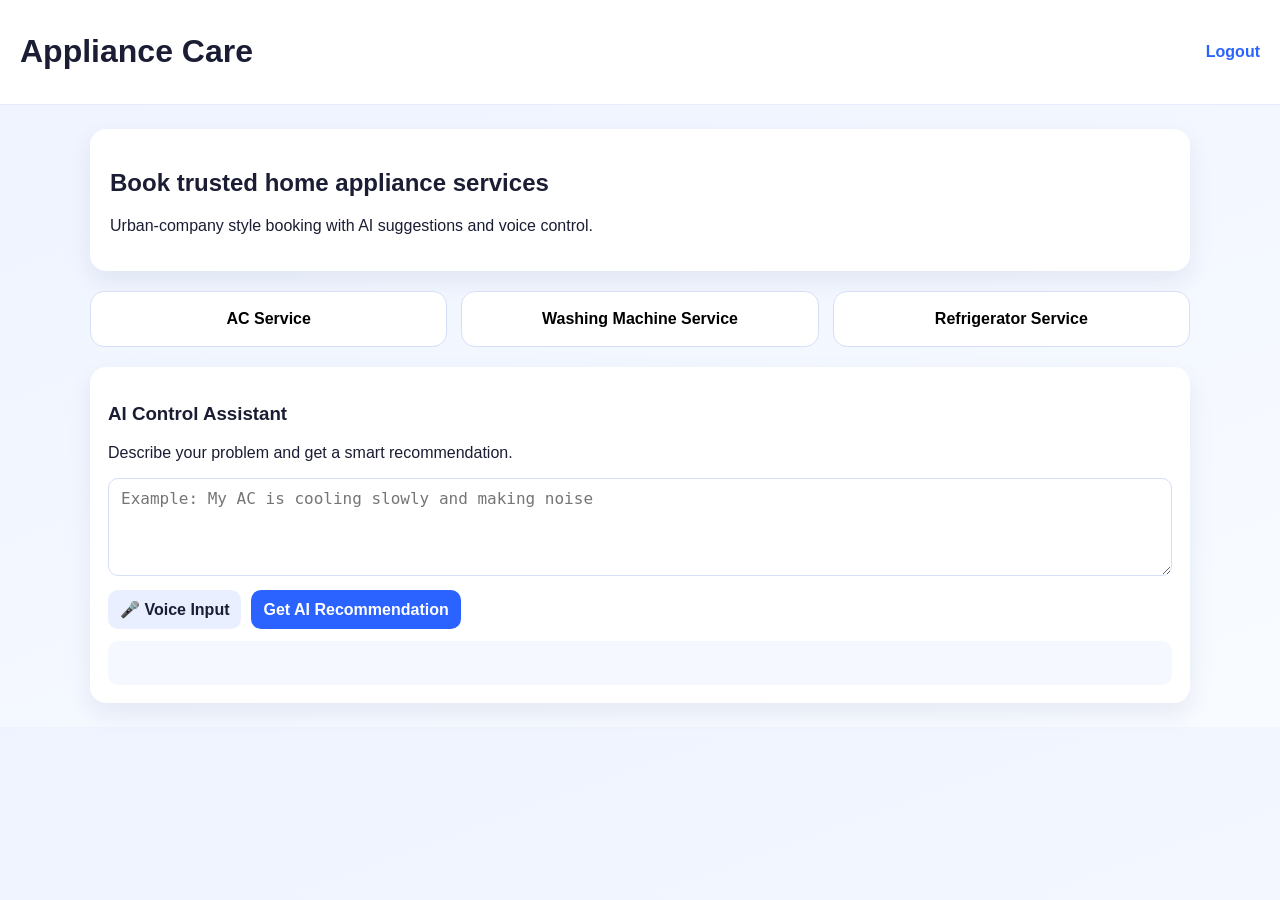
==== app.html @ b9f035ba "Create appliance service booking web app with auth, AI and voice UI" ====
<!DOCTYPE html>
<html lang="en">
<head>
  <meta charset="UTF-8" />
  <meta name="viewport" content="width=device-width, initial-scale=1.0" />
  <title>Appliance Care | Services</title>
  <link rel="stylesheet" href="styles.css" />
</head>
<body>
  <header class="topbar">
    <h1>Appliance Care</h1>
    <a class="logout" href="login.html">Logout</a>
  </header>

  <main class="dashboard">
    <section class="hero">
      <h2>Book trusted home appliance services</h2>
      <p>Urban-company style booking with AI suggestions and voice control.</p>
    </section>

    <section class="appliances">
      <button class="appliance-btn" data-appliance="ac">AC Service</button>
      <button class="appliance-btn" data-appliance="washing-machine">Washing Machine Service</button>
      <button class="appliance-btn" data-appliance="refrigerator">Refrigerator Service</button>
    </section>

    <section class="ai-panel">
      <h3>AI Control Assistant</h3>
      <p>Describe your problem and get a smart recommendation.</p>
      <textarea id="issue-input" rows="4" placeholder="Example: My AC is cooling slowly and making noise"></textarea>
      <div class="controls">
        <button id="voice-issue" class="btn secondary">🎤 Voice Input</button>
        <button id="get-advice" class="btn primary">Get AI Recommendation</button>
      </div>
      <div id="ai-response" class="ai-response"></div>
    </section>
  </main>

  <script src="app.js"></script>
</body>
</html>
---- styles.css ----
:root {
  --bg: #f6f8ff;
  --card: #ffffff;
  --primary: #2a63ff;
  --primary-dark: #1348d8;
  --text: #1a1d33;
  --muted: #5a6382;
  --accent: #e9efff;
}

* { box-sizing: border-box; }
body {
  margin: 0;
  font-family: Arial, Helvetica, sans-serif;
  color: var(--text);
  background: linear-gradient(160deg, #eef3ff, #f8fbff);
}

.auth-page {
  min-height: 100vh;
  display: grid;
  place-items: center;
  padding: 24px;
}

.auth-card, .ai-panel, .pricing-card, .booking-card, .hero {
  background: var(--card);
  border-radius: 16px;
  box-shadow: 0 10px 24px rgba(28, 43, 100, 0.08);
}

.auth-card {
  width: min(430px, 100%);
  padding: 28px;
}

.subtitle { color: var(--muted); margin-top: -8px; }
.auth-form { display: grid; gap: 10px; margin-top: 12px; }
label { font-weight: 600; font-size: 0.95rem; }
input, textarea {
  padding: 10px 12px;
  border: 1px solid #d7def8;
  border-radius: 10px;
  font-size: 1rem;
  width: 100%;
}

.btn {
  border: none;
  border-radius: 10px;
  padding: 10px 12px;
  font-size: 1rem;
  font-weight: 600;
  cursor: pointer;
}

.btn.primary { background: var(--primary); color: white; }
.btn.primary:hover { background: var(--primary-dark); }
.btn.google { background: #fff; border: 1px solid #d7def8; width: 100%; margin-top: 12px; }
.btn.secondary { background: var(--accent); color: var(--text); }
.switch-link { text-align: center; margin-top: 14px; }

.topbar {
  display: flex;
  justify-content: space-between;
  align-items: center;
  padding: 12px 20px;
  background: white;
  border-bottom: 1px solid #e7ebfd;
}
.logout { text-decoration: none; color: var(--primary); font-weight: 600; }

.dashboard, .service-page {
  width: min(1100px, 95%);
  margin: 24px auto;
  display: grid;
  gap: 20px;
}

.hero { padding: 20px; }
.appliances {
  display: grid;
  grid-template-columns: repeat(auto-fit, minmax(220px, 1fr));
  gap: 14px;
}
.appliance-btn {
  padding: 18px;
  background: #fff;
  border-radius: 14px;
  border: 1px solid #d7def8;
  font-weight: 700;
  font-size: 1rem;
  cursor: pointer;
}
.appliance-btn:hover { border-color: var(--primary); color: var(--primary); }

.ai-panel, .pricing-card, .booking-card { padding: 18px; }
.controls { display: flex; gap: 10px; margin-top: 10px; flex-wrap: wrap; }
.ai-response {
  margin-top: 12px;
  background: var(--bg);
  padding: 10px;
  border-radius: 10px;
  min-height: 44px;
}

#pricing-list { padding-left: 20px; line-height: 1.8; }
#booking-message { font-weight: 700; color: #0d7d45; }
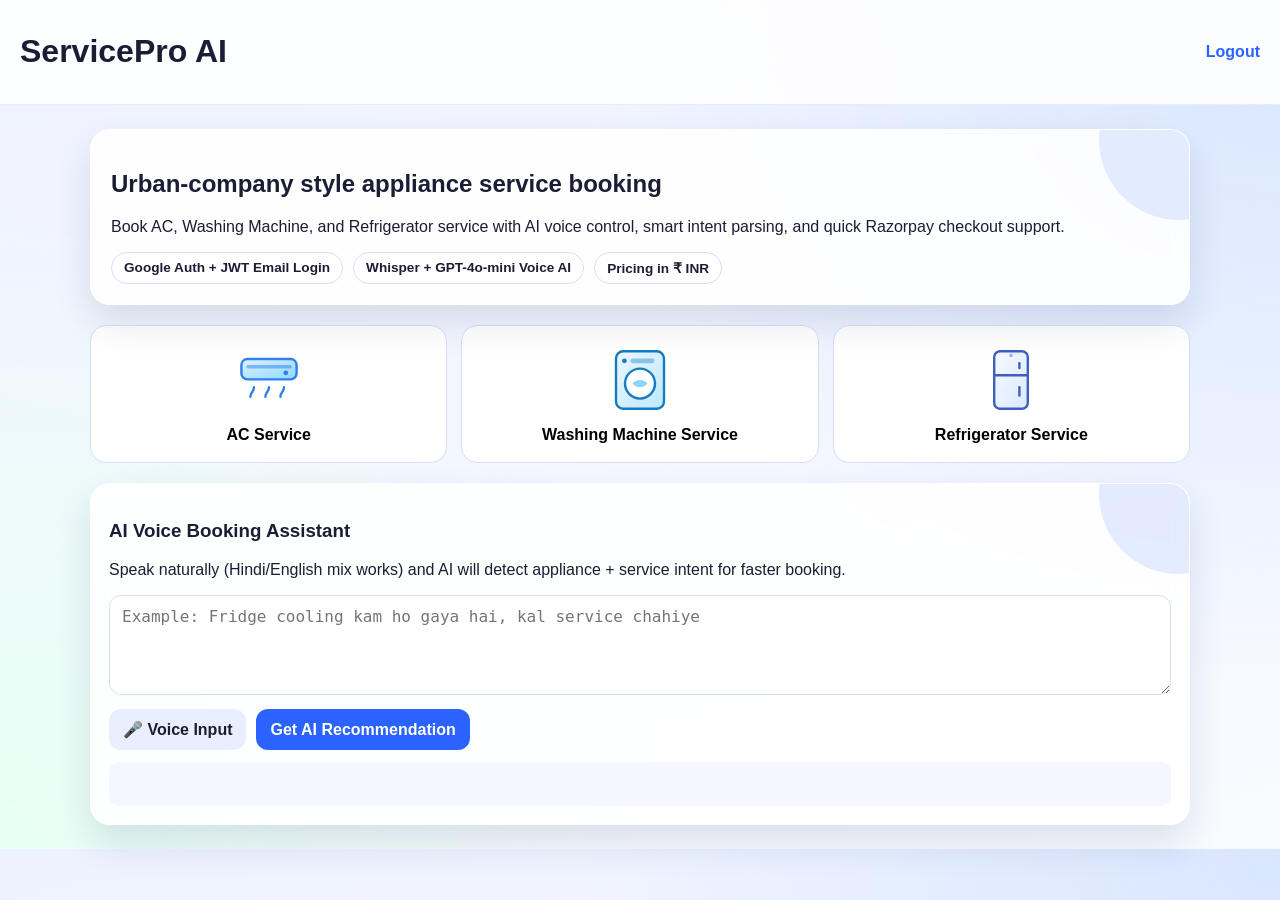
==== commit 47b9caa3: "Build premium appliance service booking app with voice AI flow" ====
--- a/app.html
+++ b/app.html
@@ -3,31 +3,45 @@
 <head>
   <meta charset="UTF-8" />
   <meta name="viewport" content="width=device-width, initial-scale=1.0" />
-  <title>Appliance Care | Services</title>
+  <title>ServicePro AI | Dashboard</title>
   <link rel="stylesheet" href="styles.css" />
 </head>
 <body>
   <header class="topbar">
-    <h1>Appliance Care</h1>
+    <h1>ServicePro AI</h1>
     <a class="logout" href="login.html">Logout</a>
   </header>
 
   <main class="dashboard">
-    <section class="hero">
-      <h2>Book trusted home appliance services</h2>
-      <p>Urban-company style booking with AI suggestions and voice control.</p>
+    <section class="hero premium-card">
+      <h2>Urban-company style appliance service booking</h2>
+      <p>Book AC, Washing Machine, and Refrigerator service with AI voice control, smart intent parsing, and quick Razorpay checkout support.</p>
+      <div class="chip-row">
+        <span>Google Auth + JWT Email Login</span>
+        <span>Whisper + GPT-4o-mini Voice AI</span>
+        <span>Pricing in ₹ INR</span>
+      </div>
     </section>
 
     <section class="appliances">
-      <button class="appliance-btn" data-appliance="ac">AC Service</button>
-      <button class="appliance-btn" data-appliance="washing-machine">Washing Machine Service</button>
-      <button class="appliance-btn" data-appliance="refrigerator">Refrigerator Service</button>
+      <button class="appliance-btn" data-appliance="ac">
+        <img src="assets/ac.svg" alt="AC logo" />
+        <span>AC Service</span>
+      </button>
+      <button class="appliance-btn" data-appliance="washing-machine">
+        <img src="assets/washing-machine.svg" alt="Washing Machine logo" />
+        <span>Washing Machine Service</span>
+      </button>
+      <button class="appliance-btn" data-appliance="refrigerator">
+        <img src="assets/refrigerator.svg" alt="Refrigerator logo" />
+        <span>Refrigerator Service</span>
+      </button>
     </section>
 
-    <section class="ai-panel">
-      <h3>AI Control Assistant</h3>
-      <p>Describe your problem and get a smart recommendation.</p>
-      <textarea id="issue-input" rows="4" placeholder="Example: My AC is cooling slowly and making noise"></textarea>
+    <section class="ai-panel premium-card">
+      <h3>AI Voice Booking Assistant</h3>
+      <p>Speak naturally (Hindi/English mix works) and AI will detect appliance + service intent for faster booking.</p>
+      <textarea id="issue-input" rows="4" placeholder="Example: Fridge cooling kam ho gaya hai, kal service chahiye"></textarea>
       <div class="controls">
         <button id="voice-issue" class="btn secondary">🎤 Voice Input</button>
         <button id="get-advice" class="btn primary">Get AI Recommendation</button>
--- a/styles.css
+++ b/styles.css
@@ -1,6 +1,6 @@
 :root {
-  --bg: #f6f8ff;
-  --card: #ffffff;
+  --bg: #f4f7ff;
+  --card: rgba(255, 255, 255, 0.9);
   --primary: #2a63ff;
   --primary-dark: #1348d8;
   --text: #1a1d33;
@@ -11,9 +11,12 @@
 * { box-sizing: border-box; }
 body {
   margin: 0;
-  font-family: Arial, Helvetica, sans-serif;
+  font-family: Inter, Segoe UI, Arial, Helvetica, sans-serif;
   color: var(--text);
-  background: linear-gradient(160deg, #eef3ff, #f8fbff);
+  background:
+    radial-gradient(circle at top right, #d8e6ff 0%, transparent 45%),
+    radial-gradient(circle at bottom left, #e7fff4 0%, transparent 42%),
+    linear-gradient(165deg, #eef2ff, #f9fbff);
 }
 
 .auth-page {
@@ -25,32 +28,73 @@
 
 .auth-card, .ai-panel, .pricing-card, .booking-card, .hero {
   background: var(--card);
-  border-radius: 16px;
-  box-shadow: 0 10px 24px rgba(28, 43, 100, 0.08);
+  border-radius: 20px;
+  box-shadow: 0 18px 36px rgba(28, 43, 100, 0.12);
+  border: 1px solid rgba(255, 255, 255, 0.85);
+  backdrop-filter: blur(8px);
+}
+
+.premium-card {
+  position: relative;
+  overflow: hidden;
+}
+.premium-card::after {
+  content: '';
+  position: absolute;
+  width: 160px;
+  height: 160px;
+  right: -70px;
+  top: -70px;
+  background: rgba(42, 99, 255, 0.12);
+  border-radius: 50%;
+  pointer-events: none;
 }
 
 .auth-card {
-  width: min(430px, 100%);
+  width: min(460px, 100%);
   padding: 28px;
+}
+
+.eyebrow {
+  margin: 0;
+  font-weight: 700;
+  color: var(--primary);
+  font-size: 0.9rem;
 }
 
 .subtitle { color: var(--muted); margin-top: -8px; }
 .auth-form { display: grid; gap: 10px; margin-top: 12px; }
 label { font-weight: 600; font-size: 0.95rem; }
-input, textarea {
-  padding: 10px 12px;
+input, textarea, select {
+  padding: 11px 12px;
   border: 1px solid #d7def8;
-  border-radius: 10px;
+  border-radius: 12px;
   font-size: 1rem;
   width: 100%;
+  background: #fff;
+}
+
+.logo-row {
+  display: flex;
+  justify-content: center;
+  gap: 10px;
+  margin: 10px 0 8px;
+}
+.logo-row img {
+  width: 54px;
+  height: 54px;
+  padding: 8px;
+  border-radius: 12px;
+  background: #fff;
+  border: 1px solid #dce5ff;
 }
 
 .btn {
   border: none;
-  border-radius: 10px;
-  padding: 10px 12px;
+  border-radius: 12px;
+  padding: 11px 14px;
   font-size: 1rem;
-  font-weight: 600;
+  font-weight: 700;
   cursor: pointer;
 }
 
@@ -65,7 +109,7 @@
   justify-content: space-between;
   align-items: center;
   padding: 12px 20px;
-  background: white;
+  background: rgba(255, 255, 255, 0.9);
   border-bottom: 1px solid #e7ebfd;
 }
 .logout { text-decoration: none; color: var(--primary); font-weight: 600; }
@@ -78,6 +122,20 @@
 }
 
 .hero { padding: 20px; }
+.chip-row {
+  display: flex;
+  gap: 10px;
+  flex-wrap: wrap;
+}
+.chip-row span {
+  background: #fff;
+  border: 1px solid #d7def8;
+  border-radius: 999px;
+  padding: 7px 12px;
+  font-size: 0.85rem;
+  font-weight: 600;
+}
+
 .appliances {
   display: grid;
   grid-template-columns: repeat(auto-fit, minmax(220px, 1fr));
@@ -86,13 +144,24 @@
 .appliance-btn {
   padding: 18px;
   background: #fff;
-  border-radius: 14px;
+  border-radius: 16px;
   border: 1px solid #d7def8;
   font-weight: 700;
   font-size: 1rem;
   cursor: pointer;
+  display: grid;
+  justify-items: center;
+  gap: 10px;
 }
-.appliance-btn:hover { border-color: var(--primary); color: var(--primary); }
+.appliance-btn img {
+  width: 72px;
+  height: 72px;
+}
+.appliance-btn:hover {
+  border-color: var(--primary);
+  color: var(--primary);
+  transform: translateY(-1px);
+}
 
 .ai-panel, .pricing-card, .booking-card { padding: 18px; }
 .controls { display: flex; gap: 10px; margin-top: 10px; flex-wrap: wrap; }
@@ -104,5 +173,14 @@
   min-height: 44px;
 }
 
+.service-logo {
+  width: 82px;
+  height: 82px;
+  padding: 8px;
+  border-radius: 14px;
+  border: 1px solid #dce5ff;
+  background: #fff;
+}
+
 #pricing-list { padding-left: 20px; line-height: 1.8; }
 #booking-message { font-weight: 700; color: #0d7d45; }
